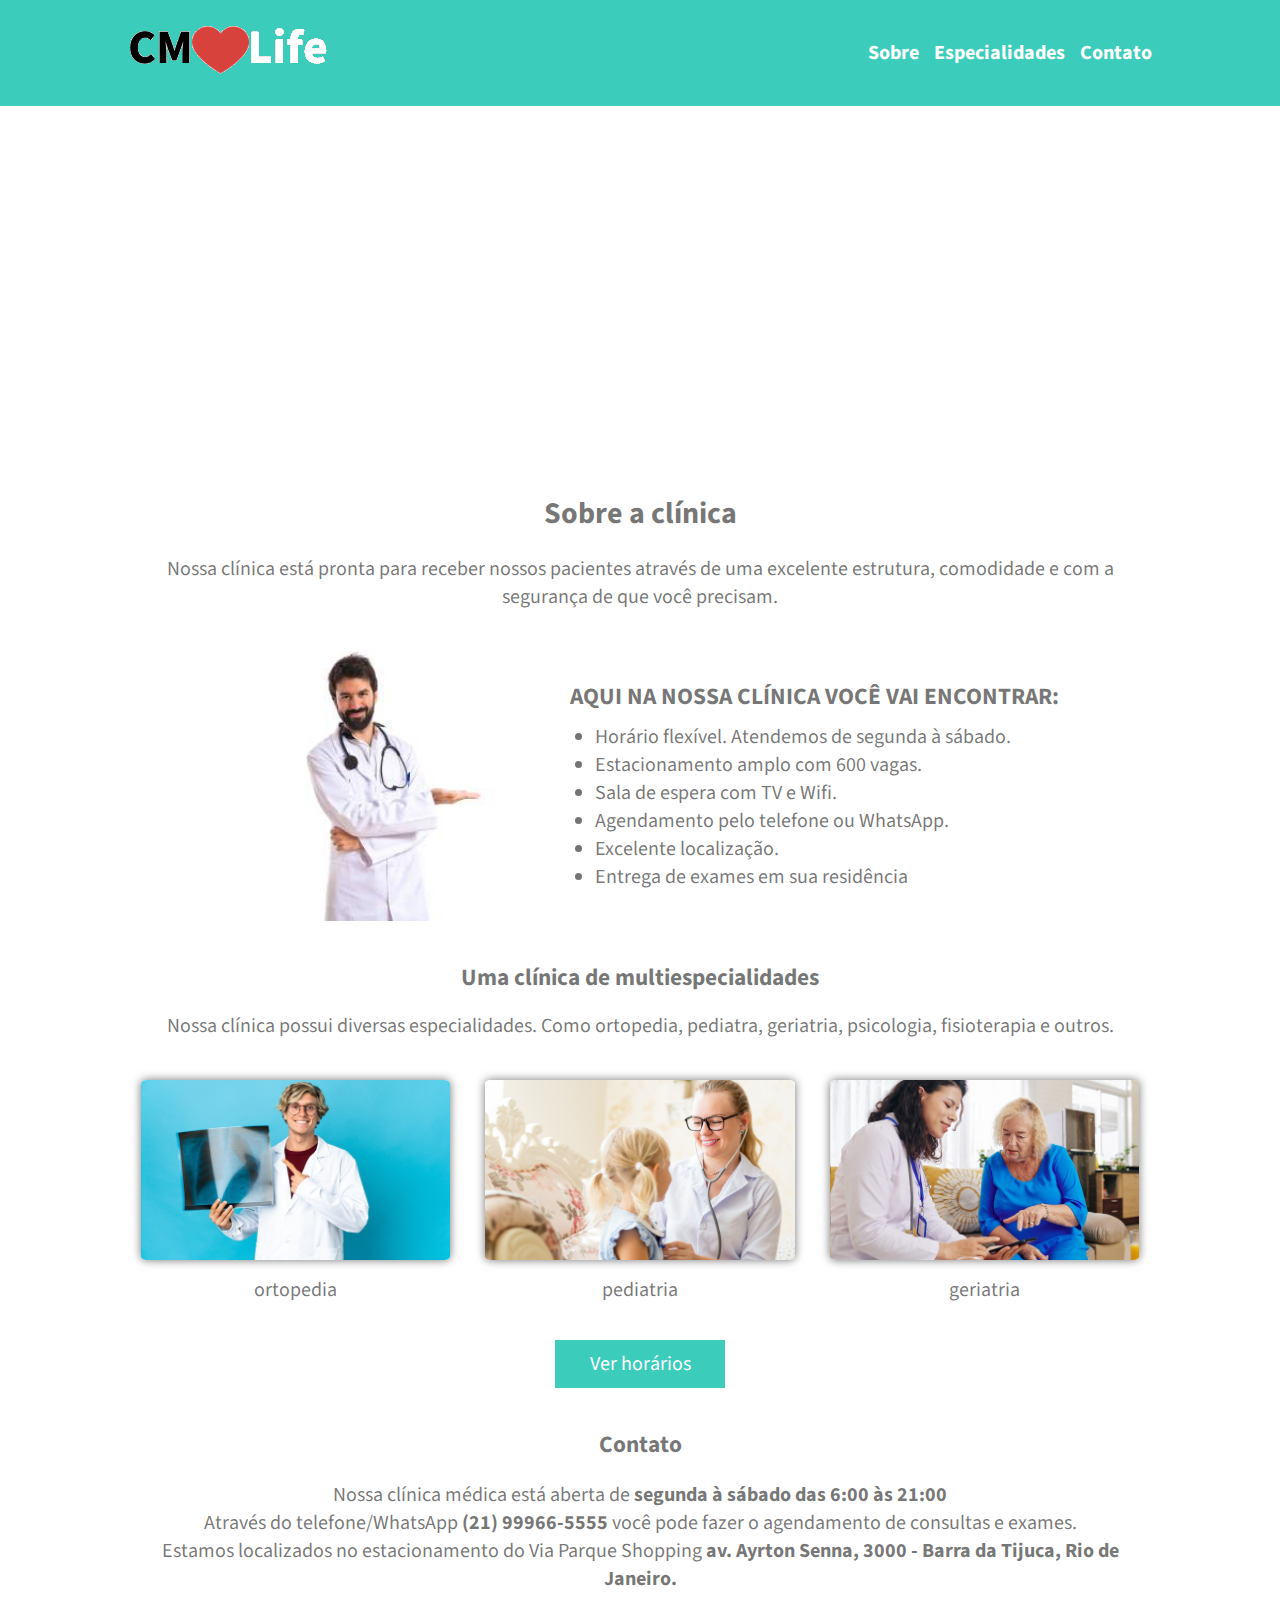
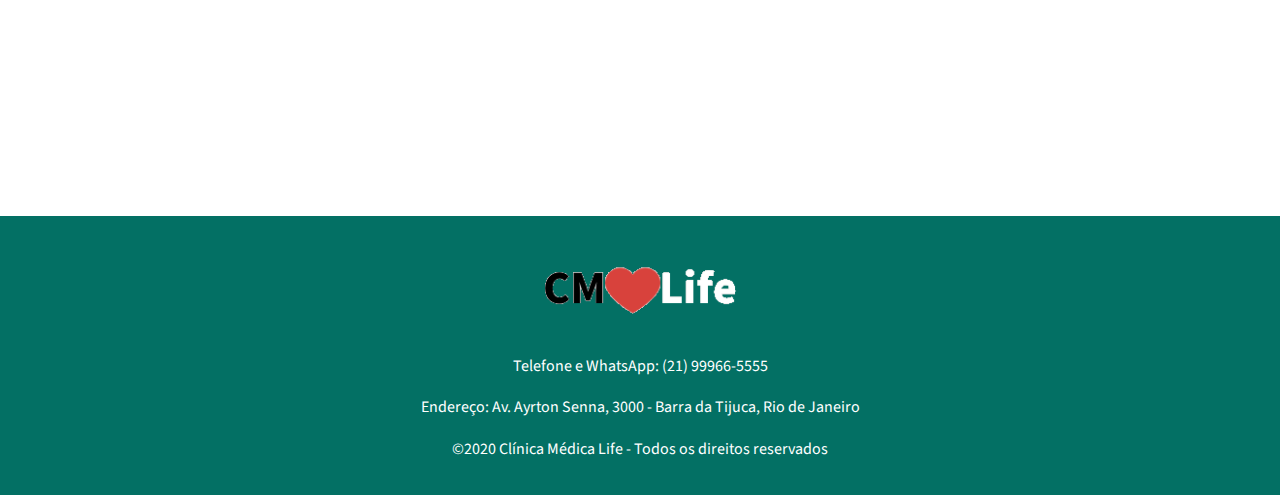
==== index.html @ be9205da "conteudo site clinica home" ====
<!DOCTYPE html>
<html lang="pt-br">

<head>
    <meta charset="UTF-8">
    <meta name="viewport" content="width=device-width, initial-scale=1.0">
    <link rel="stylesheet" href="css/estilos-home.css">
    <link rel="stylesheet" href="https://fonts.googleapis.com/css2?family=Source+Sans+Pro:ital,wght@0,200;0,300;0,400;0,600;0,700;0,900;1,200;1,300;1,400;1,600;1,700;1,900&display=swap
    ">
    <title>CMLife - Home</title>
</head>

<body>
    <header>
        <div class="topo secoes">
            <div class="logo-topo">
                <a href="index.html"><img src="assets/logo.png" alt="Logo CMLife" title="Clíniva Médica Life"></a>
            </div>
            <div>
                <nav class="links-nav">
                    <a href="#sobre">Sobre</a>
                    <a href="#">Especialidades</a>
                    <a href="#contato">Contato</a>
                </nav>
            </div>
        </div>
    </header>
    <section class="conteudo-home">
        <div class="banner">
            <div class="img-banner"></div>
            <div class="h1-banner">
                <h1>
                    Clínica Médica Life
                </h1>
                <h1>
                    Aqui a gente cuida de você
                </h1>
            </div>
        </div>
        <div id="sobre" class="sobre secoes">
            <div>
                <h2>Sobre a clínica</h2>
                <p>Nossa clínica está pronta para receber nossos pacientes através de uma excelente estrutura,
                    comodidade e
                    com a segurança de que você precisam.</p>
            </div>
            <div class="sobre-img-e-lista">
                <div class="sobre-medico"></div>
                <div>
                    <h3>Aqui na nossa clínica você vai encontrar:</h3>
                    <div class="lista">
                        <ul>
                            <li>Horário flexível. Atendemos de segunda à sábado.</li>
                            <li>Estacionamento amplo com 600 vagas.</li>
                            <li>Sala de espera com TV e Wifi.</li>
                            <li>Agendamento pelo telefone ou WhatsApp.</li>
                            <li>Excelente localização.</li>
                            <li>Entrega de exames em sua residência</li>
                        </ul>
                    </div>
                </div>
            </div>
            <div class="sobre-multiespecialidades secoes">
                <div>
                    <h3>Uma clínica de multiespecialidades</h3>
                    <p>Nossa clínica possui diversas especialidades. Como ortopedia, pediatra, geriatria, psicologia,
                        fisioterapia e outros.</p>
                </div>
                <div class="sobre-multiespecialidades">
                    <div class="multiespecialidades-img">
                        <figure class="ortopedia"></figure>
                        <figcaption>ortopedia</figcaption>
                    </div>
                    <div class="multiespecialidades-img">
                        <figure class="pediatria"> </figure>
                        <figcaption>pediatria</figcaption>
                    </div>
                    <div class="multiespecialidades-img">
                        <figure class="geriatria"> </figure>
                        <figcaption>geriatria</figcaption>
                    </div>
                </div>
                <div class="buton">
                    <a href="">Ver horários</a>
                </div>
            </div>
            <div class="secoes contato">
                <div id="contato">
                    <h3>Contato</h3>
                    <p>Nossa clínica médica está aberta de <strong>segunda à sábado das 6:00 às 21:00</strong></p>
                    <p>Através do telefone/WhatsApp <strong>(21) 99966-5555 </strong> você pode fazer o agendamento de consultas e exames.
                    </p>
                    <p>Estamos localizados no estacionamento do Via Parque Shopping <strong>av. Ayrton Senna, 3000 - Barra da
                        Tijuca, Rio de Janeiro.</strong></p>
                </div>
                <div>
                    <iframe src="" frameborder="0"></iframe>
                </div>
            </div>
    </section>
    <footer>
        <div id="rodape" class="rodape secoes">
            <img src="assets/logo.png" alt="Logo CMLife">
            <p>Telefone e WhatsApp: (21) 99966-5555</p>
            <p>Endereço: Av. Ayrton Senna, 3000 - Barra da Tijuca, Rio de Janeiro</p>
            <p>©2020 Clínica Médica Life - Todos os direitos reservados</p>
        </div>
    </footer>
</body>

</html>
---- css/estilos-home.css ----
* {

        padding: 0;
        margin: 0;
        font-family: 'Source Sans Pro', sans-serif;
        color: #0000008c;

    }

    .secoes {
        max-width: 1024px;
        width: 100%;
        margin: auto;
        display: flex;
        flex-direction: column;
        box-sizing: border-box;
        gap: 40px
    }

    h1,
    h2,
    h3 {
        padding-bottom: 2%;
    }

    header {
        background-color: #3bccbb;

    }

    .topo {
        display: flex;
        margin: auto;
        flex-flow: row wrap;
        align-items: center;
        justify-content: space-between;
        text-align: center;
        background-color: #3bccbb;
        height: 15%;
    }

    .links-nav {
        display: flex;
        flex-flow: row wrap;
        justify-content: space-between;
    }

    .links-nav a {
        padding-left: 15px;
        color: #ffffff;
        font-weight: bold;
        text-decoration: none;
        font-size: 20px;
    }

    .links-nav a:hover {
        color: #0000008c;
    }

    .banner {
        display: flex;
        flex-flow: column wrap;
        height: 40vh;
        background-image: url('/assets/recepcao.png');
        background-size: cover;
        background-repeat: no-repeat;
        background-position-y: -320px;
        justify-content: center;
        align-items: center;

    }

    .h1-banner {

        display: flex;
        flex-flow: column wrap;
        justify-content: center;
        width: 100%;
        padding: 5%;
    }

    .h1-banner h1 {
        color: #ffffff;
        text-transform: uppercase;
        font-size: 32px;
        font-weight: 600;

    }
   

    .sobre {
        margin: auto;
        justify-content: center;
        align-items: center;
        text-align: center;
        padding: 2% 1%;
        font-size: 20px;

    }

    /* ****TELAS A PARTIR DE 769PX**** */

    @media (min-width: 769px) {
    .sobre-img-e-lista {
        display: flex;
        width: 100%;
        align-items: center;
        padding: 0 35%;
        justify-content: center;
    }

    .sobre-medico{
        background-image: url('/assets/medico.jpg');
        background-repeat: no-repeat;
        background-position: center;
        height: 30vh;
        background-size: contain;
        width: 35%;
    }

    .sobre-img-e-lista img {
        width: 40%;
    }

    .sobre-img-e-lista h3 {
        text-transform: uppercase;
    }

    .lista {
        text-align: left;
        padding-left: 5%;
    }

    .sobre-multiespecialidades {
        display: flex;
        align-items: center;
        justify-content: space-between;
        margin: auto;
        width: 100%;



    }

    .multiespecialidades-img {
        width: 31%;
        height: 20vh;
        border-radius: 2%;
        box-shadow: 0 0 10px #0000008c;
    }

    .multiespecialidades-img figure {
        width: 100%;
        height: 100%;
        background-position: center;
        background-size: cover;
        border-radius: 2%;

    }

    .ortopedia {
        background-image: url(/assets/ortopedia1.png);

    }

    .pediatria {
        background-image: url(/assets/pediatra.png);
    }

    .geriatria {
        background-image: url(/assets/geriatra.png);
    }

    .multiespecialidades-img figcaption {
        padding: 5%;
    }

}

/* ****TELAS A PARTIR DE 426PX ATÉ 768PX**** */

@media (min-width: 426px) and (max-width: 768px) {
    .sobre-img-e-lista {
        display: flex;
        width: 100%;
        align-items: center;
        padding: 0 35%;
        justify-content: center;

    }

    .sobre-img-e-lista img {
        width: 40%;
    }

    .sobre-img-e-lista h3 {
        text-transform: uppercase;
    }

    .lista {
        text-align: left;
        padding-left: 5%;
    }

    .sobre-multiespecialidades {
        display: flex;
        align-items: center;
        justify-content: space-between;
        margin: auto;
        width: 100%;

    }

    .multiespecialidades-img {
        width: 31%;
        height: 20vh;
        border-radius: 2%;
        box-shadow: 0 0 10px #0000008c;
    }

    .multiespecialidades-img figure {
        width: 100%;
        height: 100%;
        background-position: center;
        background-size: cover;
        border-radius: 2%;

    }

    .ortopedia {
        background-image: url(/assets/ortopedia1.png);

    }

    .pediatria {
        background-image: url(/assets/pediatra.png);
    }

    .geriatria {
        background-image: url(/assets/geriatra.png);
    }

    .multiespecialidades-img figcaption {
        padding: 5%;
    }

}

    .buton {
        background-color: #3bccbb;
        padding: 1%;
        margin-top: 40px;
        color: #ffffff;
        width: 15%;


    }

    .buton a {
        color: #ffffff;
        text-decoration: none;
    }

    .contato {
        padding: 0 2%;
    }

    footer {
        background-color: #037064;
    }

    .rodape {
        background-color: #037064;
        text-align: center;
        display: block;
        padding: 2%;
    }

    .rodape img {
        max-width: 20%;
    }

    .rodape p {
        color: #ffffff;
        justify-content: center;
        padding: 1%;

    }
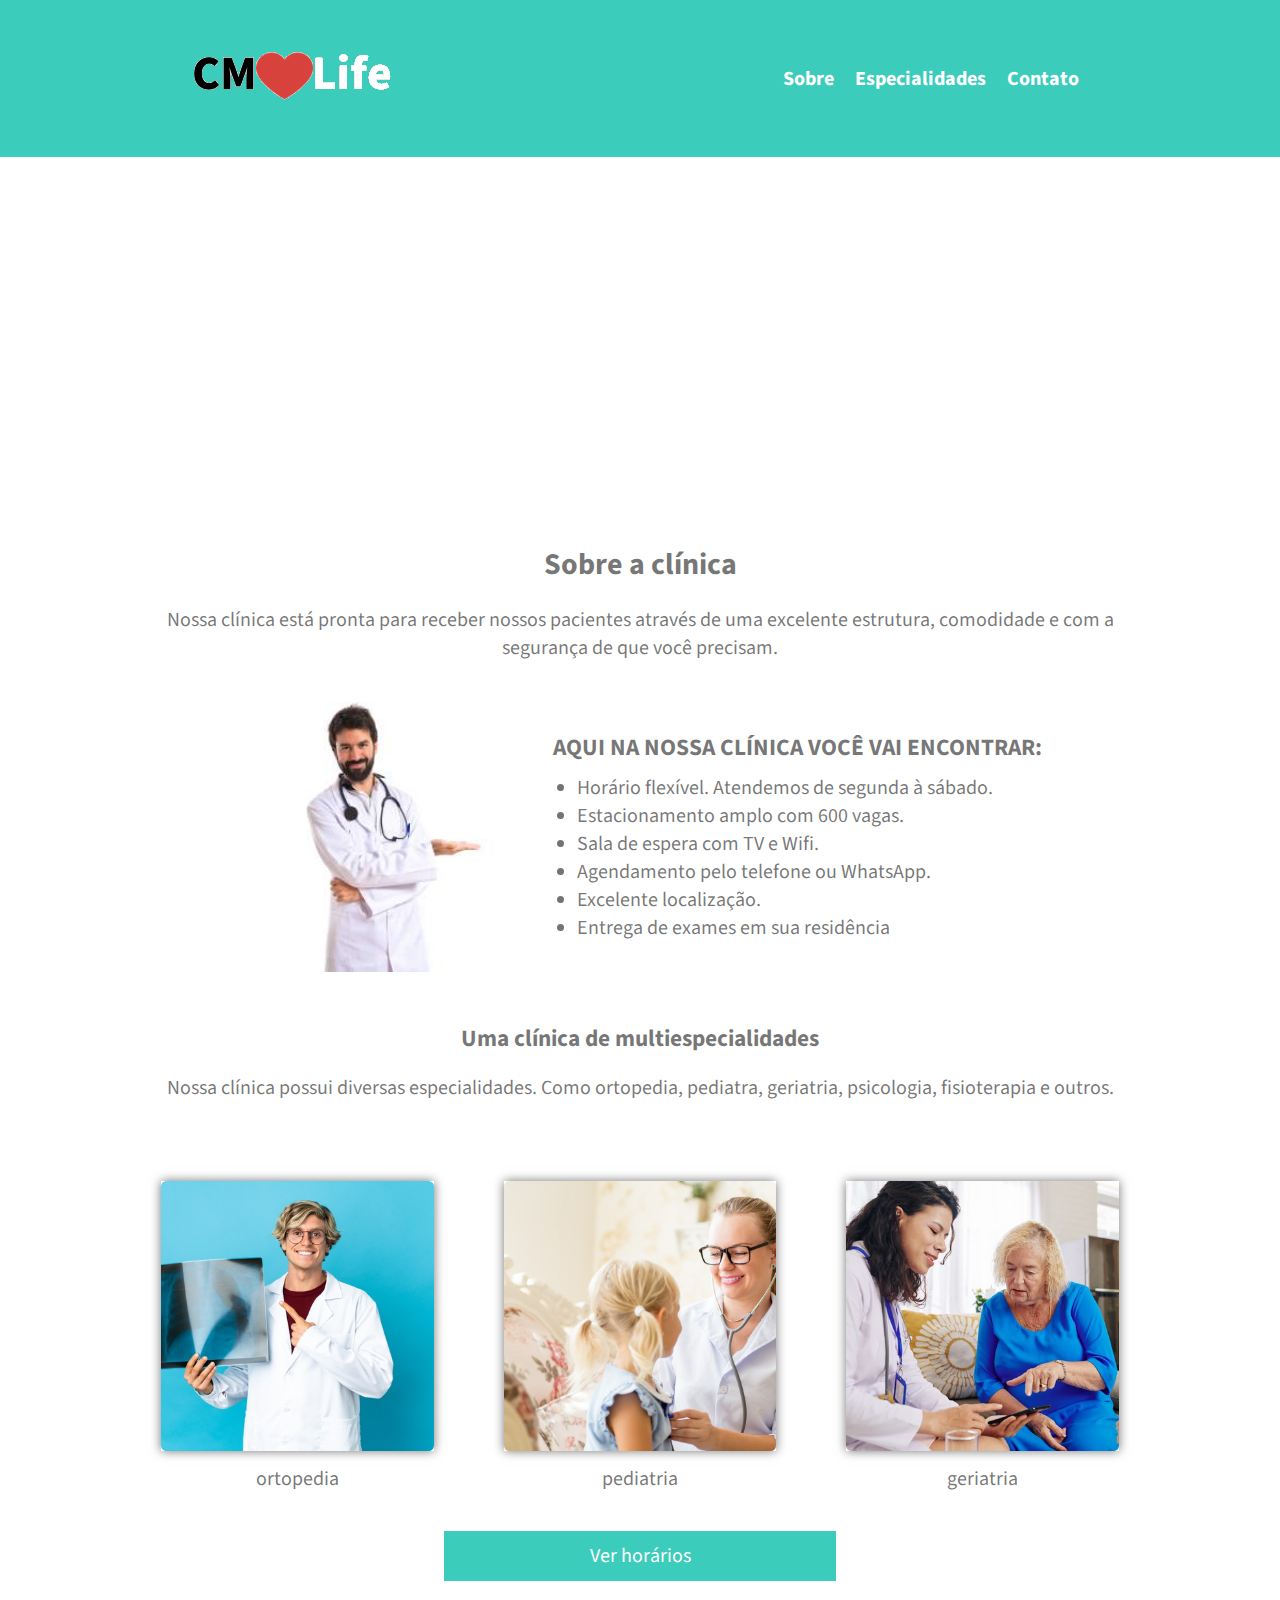
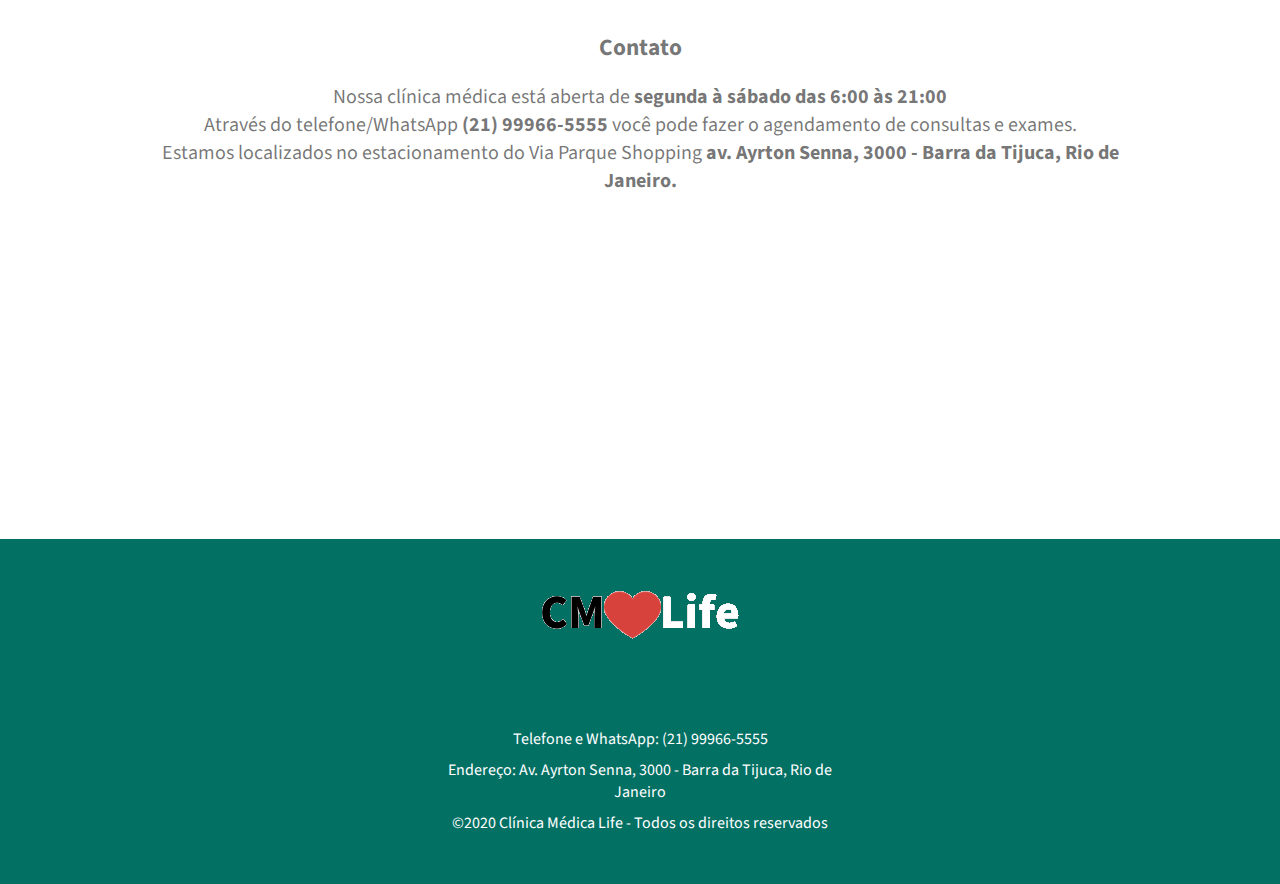
==== commit e86f507b: "Responsividade ajustes em todos os tamnahos de telas" ====
--- a/index.html
+++ b/index.html
@@ -16,8 +16,8 @@
             <div class="logo-topo">
                 <a href="index.html"><img src="assets/logo.png" alt="Logo CMLife" title="Clíniva Médica Life"></a>
             </div>
-            <div>
-                <nav class="links-nav">
+            <div class="links-nav">
+                <nav>
                     <a href="#sobre">Sobre</a>
                     <a href="#">Especialidades</a>
                     <a href="#contato">Contato</a>
@@ -88,22 +88,30 @@
                 <div id="contato">
                     <h3>Contato</h3>
                     <p>Nossa clínica médica está aberta de <strong>segunda à sábado das 6:00 às 21:00</strong></p>
-                    <p>Através do telefone/WhatsApp <strong>(21) 99966-5555 </strong> você pode fazer o agendamento de consultas e exames.
+                    <p>Através do telefone/WhatsApp <strong>(21) 99966-5555 </strong> você pode fazer o agendamento de
+                        consultas e exames.
                     </p>
-                    <p>Estamos localizados no estacionamento do Via Parque Shopping <strong>av. Ayrton Senna, 3000 - Barra da
-                        Tijuca, Rio de Janeiro.</strong></p>
+                    <p>Estamos localizados no estacionamento do Via Parque Shopping <strong>av. Ayrton Senna, 3000 -
+                            Barra da
+                            Tijuca, Rio de Janeiro.</strong></p>
                 </div>
                 <div>
-                    <iframe src="" frameborder="0"></iframe>
+                    <iframe
+                        src="https://www.google.com/maps/embed?pb=!1m18!1m12!1m3!1d3673.1166797096143!2d-43.360893!3d-22.982736499999998!2m3!1f0!2f0!3f0!3m2!1i1024!2i768!4f13.1!3m3!1m2!1s0x9bda2ed54ec2e1%3A0x4431d262cad1d163!2sAv.%20Ayrton%20Senna%2C%203000%20-%20Barra%20da%20Tijuca%2C%20Rio%20de%20Janeiro%20-%20RJ%2C%2022775-003!5e0!3m2!1spt-BR!2sbr!4v1711302679148!5m2!1spt-BR!2sbr"
+                        width="600" height="450" style="border:0;" allowfullscreen="" loading="lazy"
+                        referrerpolicy="no-referrer-when-downgrade" frameborder="0"></iframe>
                 </div>
             </div>
     </section>
     <footer>
         <div id="rodape" class="rodape secoes">
             <img src="assets/logo.png" alt="Logo CMLife">
-            <p>Telefone e WhatsApp: (21) 99966-5555</p>
-            <p>Endereço: Av. Ayrton Senna, 3000 - Barra da Tijuca, Rio de Janeiro</p>
-            <p>©2020 Clínica Médica Life - Todos os direitos reservados</p>
+            <div class="rodape">
+                <p>Telefone e WhatsApp: (21) 99966-5555</p>
+                <p>Endereço: Av. Ayrton Senna, 3000 - Barra da Tijuca, Rio de Janeiro</p>
+                <p>©2020 Clínica Médica Life - Todos os direitos reservados</p>
+            </div>
+
         </div>
     </footer>
 </body>
--- a/css/estilos-home.css
+++ b/css/estilos-home.css
@@ -1,21 +1,97 @@
-
-
-     * {
-
-        padding: 0;
-        margin: 0;
-        font-family: 'Source Sans Pro', sans-serif;
-        color: #0000008c;
-
-    }
+/* ****PARA TODAS AS TELAS**** */
+* {
+
+    padding: 0;
+    margin: 0;
+    font-family: 'Source Sans Pro', sans-serif;
+    color: #0000008c;
+    box-sizing: border-box;
+
+}
+
+h1,
+h2,
+h3 {
+    padding-bottom: 2%;
+}
+
+header {
+    display: flex;
+    background-color: #3bccbb;
+    margin: 0 auto;
+    width: 100%;
+    justify-content: center;
+
+
+}
+
+.contato {
+    padding: 0 2%;
+}
+
+footer {
+    background-color: #037064;
+}
+
+.rodape {
+    background-color: #037064;
+    justify-content: center;
+    align-items: center;
+    text-align: center;
+    display: block;
+    padding: 2%;
+    max-height: 15%;
+    margin: auto;
+}
+
+.rodape div {
+    max-height: 50%;
+    min-width: 50%;
+}
+
+.rodape img {
+    max-width: 40%;
+}
+
+.rodape p {
+    color: #ffffff;
+    justify-content: center;
+    padding: 1%;
+
+}
+
+.buton {
+    display: flex;
+    background-color: #3bccbb;
+    padding: 1%;
+    color: #ffffff;
+    width: 40%;
+    min-height: 50px;
+    align-items: center;
+
+}
+
+.buton a {
+    color: #ffffff;
+    text-decoration: none;
+    width: 100%;
+}
+
+iframe {
+    width: 100%;
+    height: 30vh;
+}
+
+
+/* ****TELAS A PARTIR DE 320PX ATÉ 425PX**** */
+@media (min-width: 320px) and (max-width: 425px) {
 
     .secoes {
-        max-width: 1024px;
-        width: 100%;
-        margin: auto;
+        max-width: 425px;
+        width: 100%;
+        margin: 0 auto;
         display: flex;
         flex-direction: column;
-        box-sizing: border-box;
         gap: 40px
     }
 
@@ -25,71 +101,288 @@
         padding-bottom: 2%;
     }
 
-    header {
-        background-color: #3bccbb;
-
-    }
-
     .topo {
         display: flex;
-        margin: auto;
-        flex-flow: row wrap;
-        align-items: center;
-        justify-content: space-between;
+        align-items: center;
         text-align: center;
         background-color: #3bccbb;
-        height: 15%;
-    }
+        min-height: 20vh;
+        padding: 2%;
+        gap: 0;
+    }
+
+
 
     .links-nav {
         display: flex;
         flex-flow: row wrap;
+        justify-content: center;
+        align-items: center;
+    }
+
+    .logo-topo {
+        display: flex;
+        align-items: center;
+        justify-content: center;
+    }
+
+    .links-nav a {
+        color: #ffffff;
+        font-weight: bold;
+        text-decoration: none;
+        font-size: 18px;
+        padding: 10px;
+    }
+
+    .links-nav a:hover {
+        color: #0000008c;
+    }
+
+    .banner {
+        display: flex;
+        flex-flow: column wrap;
+        height: 40vh;
+        background-image: url("../assets/recepcao.png");
+        background-size: cover;
+        background-repeat: no-repeat;
+        background-position-y: 50%;
+        justify-content: center;
+        align-items: center;
+
+    }
+
+    .h1-banner {
+
+        display: flex;
+        flex-flow: column wrap;
+        justify-content: center;
+        width: 100%;
+        padding: 5%;
+    }
+
+    .h1-banner h1 {
+        color: #ffffff;
+        text-transform: uppercase;
+        font-size: 25px;
+        font-weight: 600;
+
+    }
+
+
+    .sobre {
+        margin: auto;
+        justify-content: center;
+        align-items: center;
+        text-align: center;
+        padding: 2% 1%;
+        font-size: 20px;
+
+    }
+
+    .sobre-multiespecialidades {
+        display: flex;
+        align-items: center;
         justify-content: space-between;
-    }
-
+        margin: auto;
+        width: 100%;
+        flex-flow: column wrap;
+        padding: 0 2%;
+
+    }
+
+    .multiespecialidades-img {
+        width: 80%;
+        height: 30vh;
+        margin-bottom: 20%;
+        border-radius: 2%;
+        box-shadow: 0 0 10px #0000008c;
+    }
+
+    .multiespecialidades-img figure {
+        width: 100%;
+        height: 100%;
+        background-size: cover;
+        border-radius: 2%;
+        background-repeat: no-repeat;
+    }
+
+    .ortopedia {
+        background-image: url("../assets/ortopedia1.png");
+        background-position: center;
+    }
+
+    .pediatria {
+        background-image: url("../assets/pediatra.png");
+        background-position-x: -50px;
+    }
+
+    .geriatria {
+        background-image: url("../assets/geriatra.png");
+        background-position: center;
+    }
+
+    .multiespecialidades-img figcaption {
+        padding: 5%;
+    }
+
+    .buton {
+        background-color: #3bccbb;
+        padding: 1%;
+        color: #ffffff;
+        width: 50%;
+
+    }
+
+    .buton a {
+        color: #ffffff;
+        text-decoration: none;
+        width: 100%;
+    }
+
+    iframe {
+        width: 100%;
+        height: 30vh;
+    }
+
+}
+
+/* ******************************************* */
+/* ****TELAS A PARTIR DE 426PX**** */
+
+@media (min-width: 426px){
+
+    .secoes {
+        max-width: 1024px;
+        min-width: 769px;
+        width: 100%;
+        display: flex;
+        flex-direction: column;
+        gap: 40px
+    }
+    
+    .topo {
+        flex-flow: row wrap;
+        align-items: center;
+        justify-content: space-between;
+        background-color: #3bccbb;
+        min-height: 10vh;
+        padding: 2% 5%;
+    }
+    
+    .logo-topo {
+        display: flex;
+        align-items: center;
+        justify-content: center;
+    }
+    
+    .links-nav {
+        width: 50%;
+        text-align: right;
+    }
+    
     .links-nav a {
         padding-left: 15px;
         color: #ffffff;
         font-weight: bold;
         text-decoration: none;
         font-size: 20px;
-    }
-
+        padding: 2%;
+        text-align: center;
+    
+    
+    }
+    
     .links-nav a:hover {
         color: #0000008c;
     }
-
+    
     .banner {
         display: flex;
         flex-flow: column wrap;
         height: 40vh;
-        background-image: url('/assets/recepcao.png');
+        background-image: url("../assets/recepcao.png");
         background-size: cover;
         background-repeat: no-repeat;
-        background-position-y: -320px;
-        justify-content: center;
-        align-items: center;
-
-    }
-
+        background-position-y: 50%;
+        justify-content: center;
+        align-items: center;
+    
+    }
+    
     .h1-banner {
-
+    
         display: flex;
         flex-flow: column wrap;
         justify-content: center;
         width: 100%;
         padding: 5%;
     }
-
+    
     .h1-banner h1 {
         color: #ffffff;
         text-transform: uppercase;
         font-size: 32px;
         font-weight: 600;
-
-    }
+    
+    }
+}
+
+/* ****TELAS A PARTIR DE 426PX ATÉ 768PX**** */
+
+@media (min-width: 426px) and (max-width: 768px) {
    
-
+    .sobre-multiespecialidades {
+       display: flex;
+       align-items: center;
+       justify-content: space-between;
+       margin: auto;
+       width: 100%;
+       flex-flow: column wrap;
+       padding: 0 2%;
+
+   }
+
+   .multiespecialidades-img {
+       width: 80%;
+       height: 30vh;
+       margin-bottom: 10%;
+       border-radius: 2%;
+       box-shadow: 0 0 10px #0000008c;
+   }
+
+   .multiespecialidades-img figure {
+       width: 100%;
+       height: 100%;
+       background-size: cover;
+       border-radius: 2%;
+       background-repeat: no-repeat;
+   }
+
+   .ortopedia {
+       background-image: url("../assets/ortopedia1.png");
+       background-position: center;
+   }
+
+   .pediatria {
+       background-image: url("../assets/pediatra.png");
+       background-position-x: -50px;
+   }
+
+   .geriatria {
+       background-image: url("../assets/geriatra.png");
+       background-position: center;
+   }
+
+   .multiespecialidades-img figcaption {
+       padding: 5%;
+   }
+
+  }
+
+/* ****TODAS AS TELAS DE ATÉ 768PX**** */
+
+@media (max-width: 768px) {
+   
     .sobre {
         margin: auto;
         justify-content: center;
@@ -100,19 +393,52 @@
 
     }
 
-    /* ****TELAS A PARTIR DE 769PX**** */
-
-    @media (min-width: 769px) {
     .sobre-img-e-lista {
         display: flex;
         width: 100%;
         align-items: center;
-        padding: 0 35%;
-        justify-content: center;
-    }
-
-    .sobre-medico{
-        background-image: url('/assets/medico.jpg');
+        padding: 0 5%;
+        justify-content: center;
+    }
+
+    .sobre-img-e-lista h3 {
+        text-transform: uppercase;
+    }
+
+    .lista {
+        text-align: left;
+        padding-left: 10%
+    }
+
+
+}
+
+
+/* ****TELAS A PARTIR DE 769PX**** */
+
+@media (min-width: 769px) {
+   
+    .sobre {
+        margin: auto;
+        justify-content: center;
+        align-items: center;
+        text-align: center;
+        padding: 2% 1%;
+        font-size: 20px;
+
+    }
+
+
+    .sobre-img-e-lista {
+        display: flex;
+        width: 100%;
+        align-items: center;
+        padding: 0 5%;
+        justify-content: center;
+    }
+
+    .sobre-medico {
+        background-image: url("../assets/medico.jpg");
         background-repeat: no-repeat;
         background-position: center;
         height: 30vh;
@@ -139,15 +465,14 @@
         justify-content: space-between;
         margin: auto;
         width: 100%;
-
-
+        padding: 1%;
+        gap: 70px;
 
     }
 
     .multiespecialidades-img {
         width: 31%;
-        height: 20vh;
-        border-radius: 2%;
+        height: 30vh;
         box-shadow: 0 0 10px #0000008c;
     }
 
@@ -159,18 +484,17 @@
         border-radius: 2%;
 
     }
-
     .ortopedia {
-        background-image: url(/assets/ortopedia1.png);
+        background-image: url("../assets/ortopedia1.png");
 
     }
 
     .pediatria {
-        background-image: url(/assets/pediatra.png);
+        background-image: url("../assets/pediatra.png");
     }
 
     .geriatria {
-        background-image: url(/assets/geriatra.png);
+        background-image: url("../assets/geriatra.png");
     }
 
     .multiespecialidades-img figcaption {
@@ -179,112 +503,3 @@
 
 }
 
-/* ****TELAS A PARTIR DE 426PX ATÉ 768PX**** */
-
-@media (min-width: 426px) and (max-width: 768px) {
-    .sobre-img-e-lista {
-        display: flex;
-        width: 100%;
-        align-items: center;
-        padding: 0 35%;
-        justify-content: center;
-
-    }
-
-    .sobre-img-e-lista img {
-        width: 40%;
-    }
-
-    .sobre-img-e-lista h3 {
-        text-transform: uppercase;
-    }
-
-    .lista {
-        text-align: left;
-        padding-left: 5%;
-    }
-
-    .sobre-multiespecialidades {
-        display: flex;
-        align-items: center;
-        justify-content: space-between;
-        margin: auto;
-        width: 100%;
-
-    }
-
-    .multiespecialidades-img {
-        width: 31%;
-        height: 20vh;
-        border-radius: 2%;
-        box-shadow: 0 0 10px #0000008c;
-    }
-
-    .multiespecialidades-img figure {
-        width: 100%;
-        height: 100%;
-        background-position: center;
-        background-size: cover;
-        border-radius: 2%;
-
-    }
-
-    .ortopedia {
-        background-image: url(/assets/ortopedia1.png);
-
-    }
-
-    .pediatria {
-        background-image: url(/assets/pediatra.png);
-    }
-
-    .geriatria {
-        background-image: url(/assets/geriatra.png);
-    }
-
-    .multiespecialidades-img figcaption {
-        padding: 5%;
-    }
-
-}
-
-    .buton {
-        background-color: #3bccbb;
-        padding: 1%;
-        margin-top: 40px;
-        color: #ffffff;
-        width: 15%;
-
-
-    }
-
-    .buton a {
-        color: #ffffff;
-        text-decoration: none;
-    }
-
-    .contato {
-        padding: 0 2%;
-    }
-
-    footer {
-        background-color: #037064;
-    }
-
-    .rodape {
-        background-color: #037064;
-        text-align: center;
-        display: block;
-        padding: 2%;
-    }
-
-    .rodape img {
-        max-width: 20%;
-    }
-
-    .rodape p {
-        color: #ffffff;
-        justify-content: center;
-        padding: 1%;
-
-    }
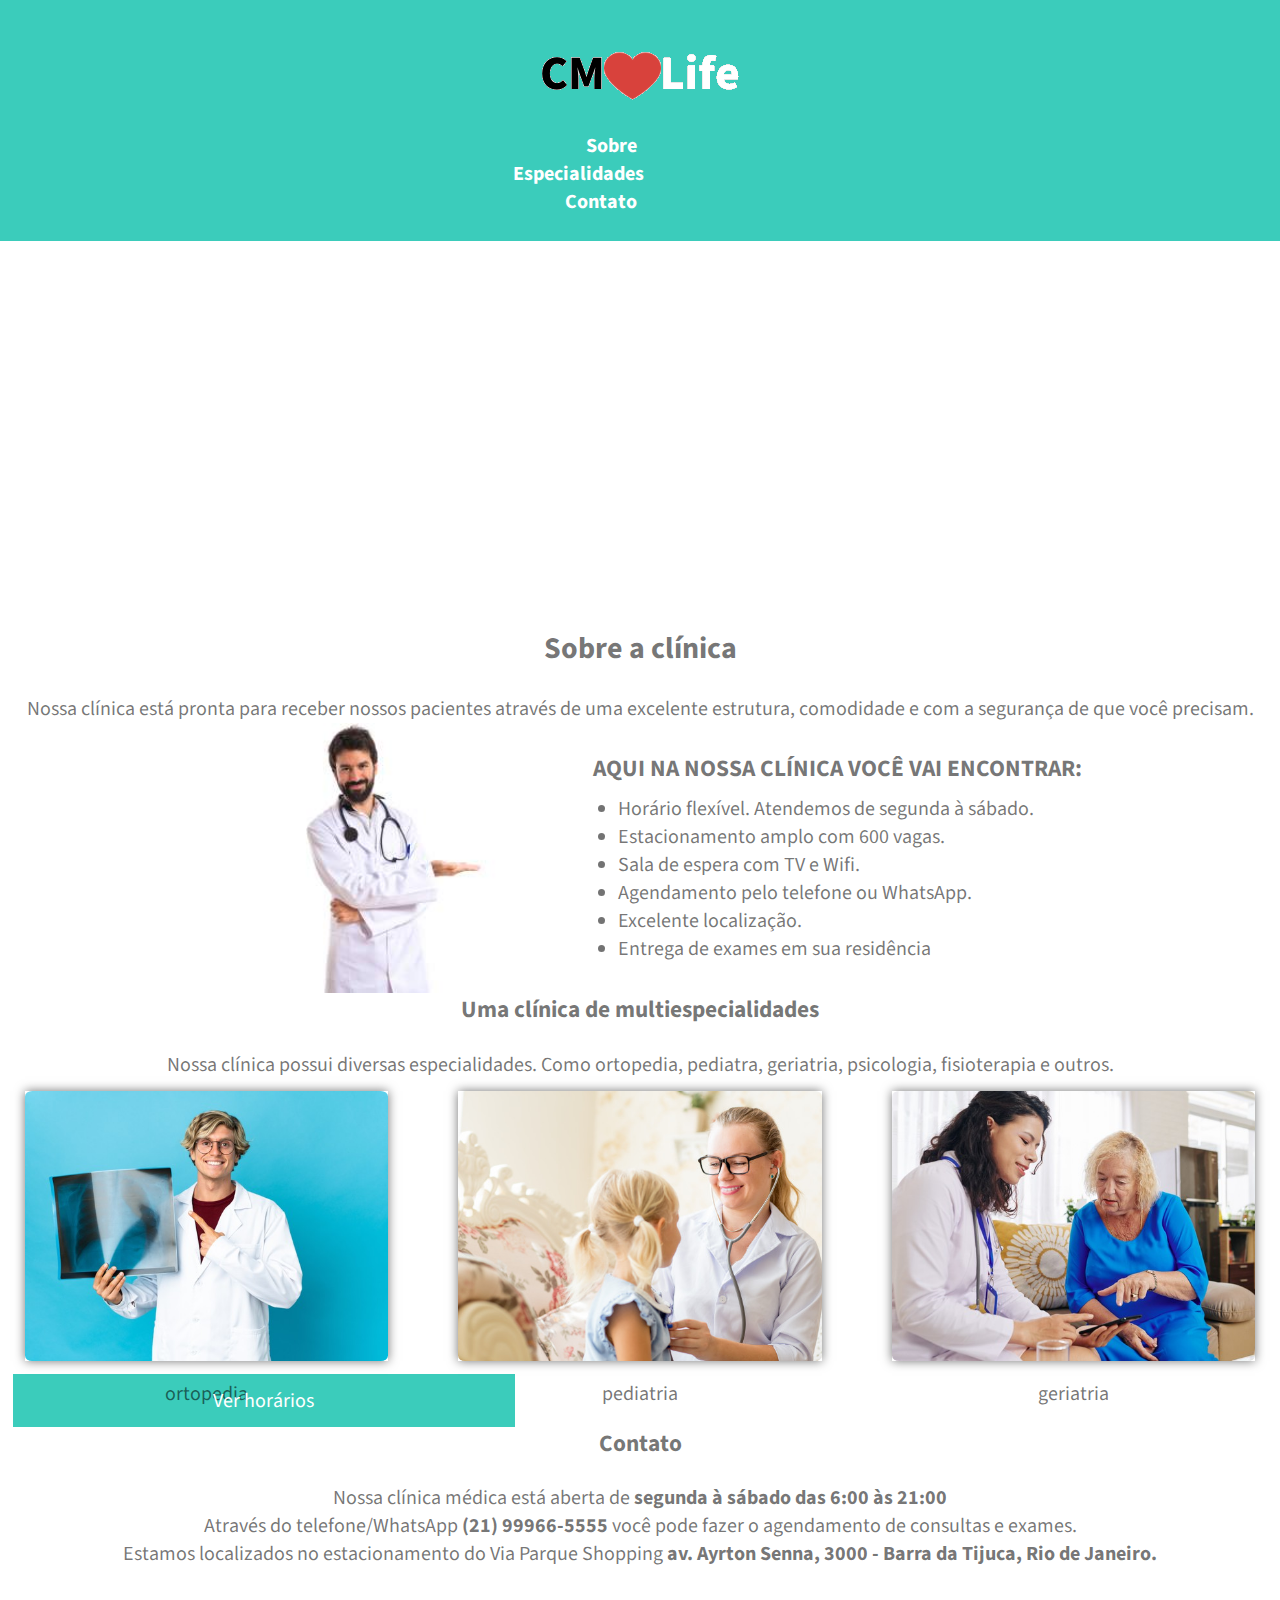
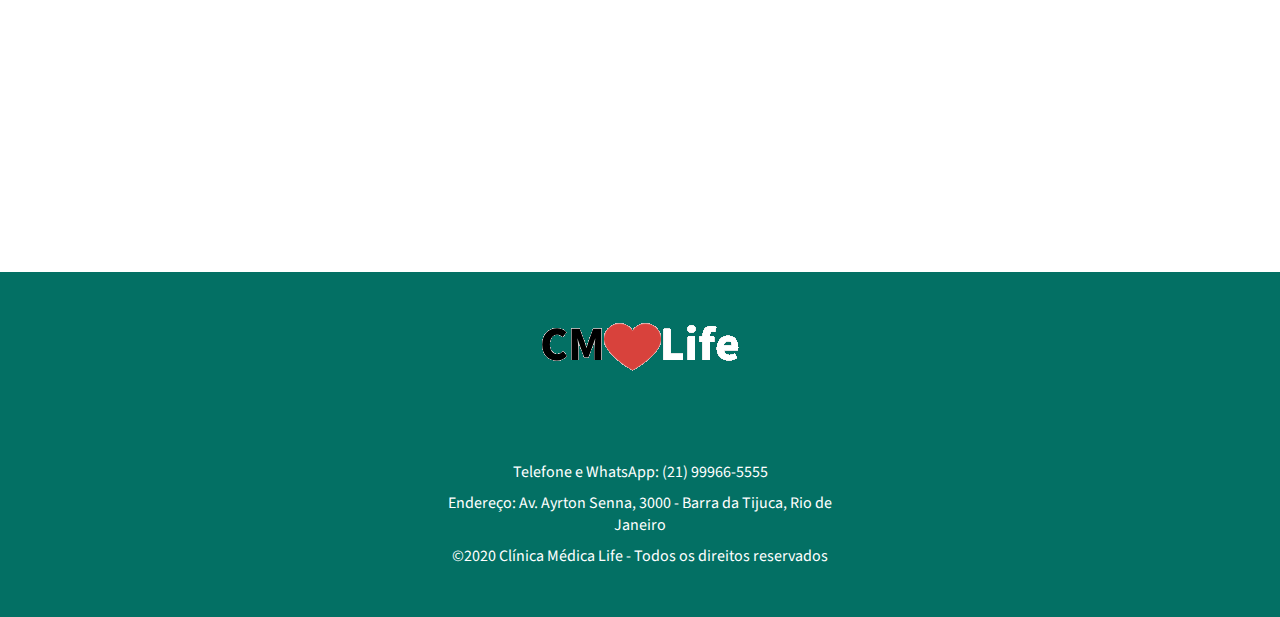
==== commit ffcdfd67: "CSS Especialidades" ====
--- a/index.html
+++ b/index.html
@@ -12,20 +12,18 @@
 
 <body>
     <header>
-        <div class="topo secoes">
+        <div class="topo">
             <div class="logo-topo">
                 <a href="index.html"><img src="assets/logo.png" alt="Logo CMLife" title="Clíniva Médica Life"></a>
             </div>
-            <div class="links-nav">
-                <nav>
+                <nav class="links-nav">
                     <a href="#sobre">Sobre</a>
-                    <a href="#">Especialidades</a>
+                    <a href="especialidades.html">Especialidades</a>
                     <a href="#contato">Contato</a>
                 </nav>
-            </div>
         </div>
     </header>
-    <section class="conteudo-home">
+    <section class="conteudo-principal">
         <div class="banner">
             <div class="img-banner"></div>
             <div class="h1-banner">
@@ -37,16 +35,16 @@
                 </h1>
             </div>
         </div>
-        <div id="sobre" class="sobre secoes">
+        <div id="sobre" class="sobre">
             <div>
                 <h2>Sobre a clínica</h2>
                 <p>Nossa clínica está pronta para receber nossos pacientes através de uma excelente estrutura,
                     comodidade e
                     com a segurança de que você precisam.</p>
             </div>
-            <div class="sobre-img-e-lista">
+            <div class="sobre-img-e-lista espaco-secoes">
                 <div class="sobre-medico"></div>
-                <div>
+                <div class="espaco-secoes">
                     <h3>Aqui na nossa clínica você vai encontrar:</h3>
                     <div class="lista">
                         <ul>
@@ -60,13 +58,13 @@
                     </div>
                 </div>
             </div>
-            <div class="sobre-multiespecialidades secoes">
+            <div id= "multiespecialidades" class="espaco-secoes">
                 <div>
                     <h3>Uma clínica de multiespecialidades</h3>
                     <p>Nossa clínica possui diversas especialidades. Como ortopedia, pediatra, geriatria, psicologia,
                         fisioterapia e outros.</p>
                 </div>
-                <div class="sobre-multiespecialidades">
+                <div class="sobre-multiespecialidades espaco-secoes">
                     <div class="multiespecialidades-img">
                         <figure class="ortopedia"></figure>
                         <figcaption>ortopedia</figcaption>
@@ -84,7 +82,7 @@
                     <a href="">Ver horários</a>
                 </div>
             </div>
-            <div class="secoes contato">
+            <div class="contato espaco-secoes">
                 <div id="contato">
                     <h3>Contato</h3>
                     <p>Nossa clínica médica está aberta de <strong>segunda à sábado das 6:00 às 21:00</strong></p>
--- a/css/estilos-home.css
+++ b/css/estilos-home.css
@@ -344,7 +344,7 @@
 
    .multiespecialidades-img {
        width: 80%;
-       height: 30vh;
+       height: 50vh;
        margin-bottom: 10%;
        border-radius: 2%;
        box-shadow: 0 0 10px #0000008c;
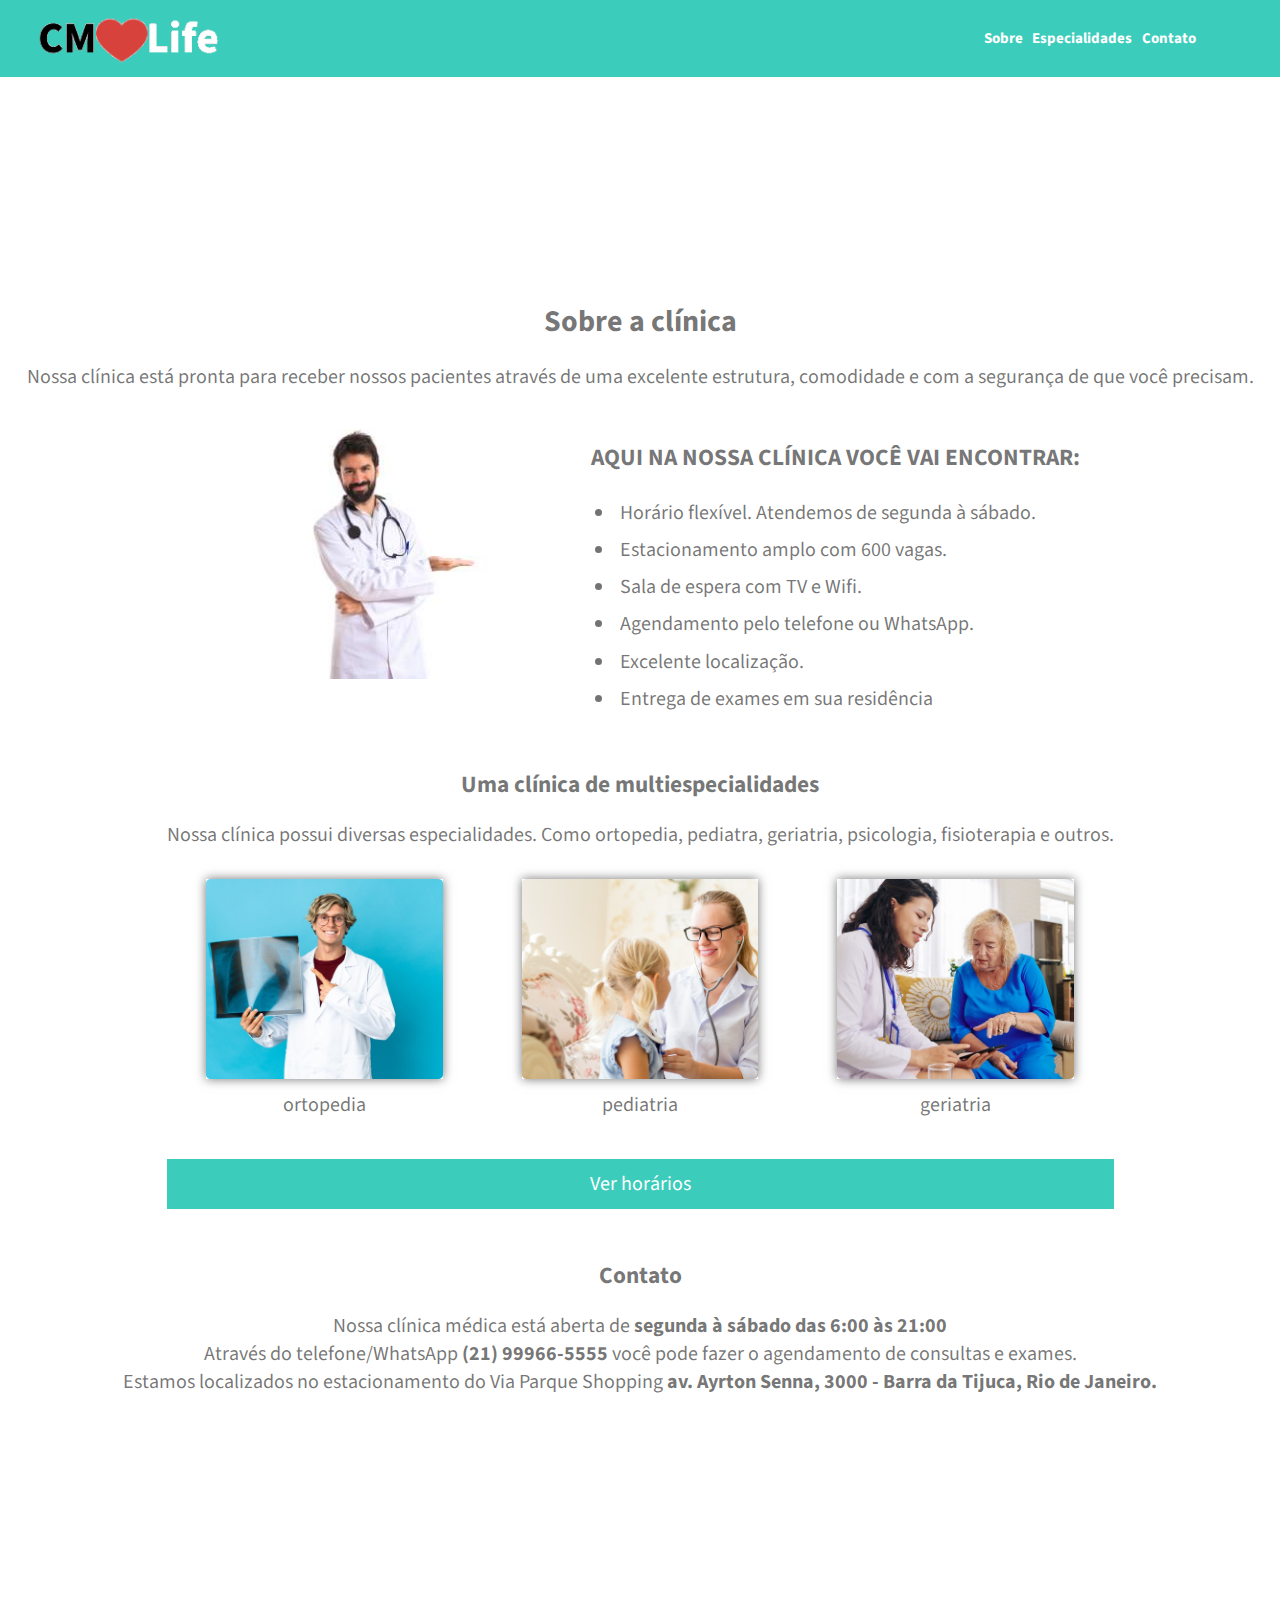
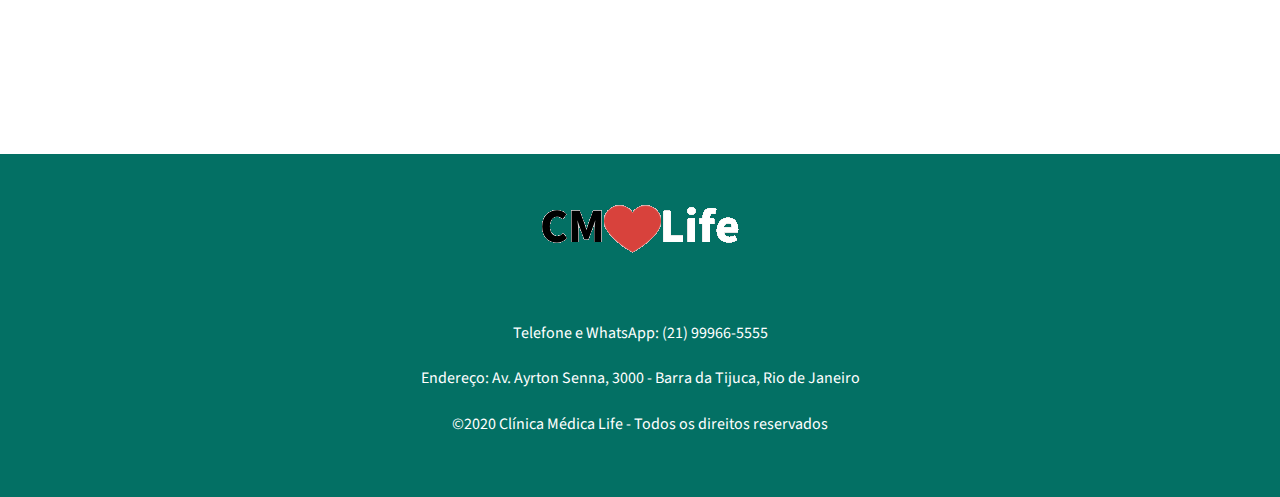
==== commit 5191e272: "correções de espaçamento" ====
--- a/index.html
+++ b/index.html
@@ -23,7 +23,7 @@
                 </nav>
         </div>
     </header>
-    <section class="conteudo-principal">
+    <main class="conteudo-principal">
         <div class="banner">
             <div class="img-banner"></div>
             <div class="h1-banner">
@@ -42,9 +42,9 @@
                     comodidade e
                     com a segurança de que você precisam.</p>
             </div>
-            <div class="sobre-img-e-lista espaco-secoes">
+            <div class="sobre-img-e-lista">
                 <div class="sobre-medico"></div>
-                <div class="espaco-secoes">
+                <div>
                     <h3>Aqui na nossa clínica você vai encontrar:</h3>
                     <div class="lista">
                         <ul>
@@ -58,13 +58,13 @@
                     </div>
                 </div>
             </div>
-            <div id= "multiespecialidades" class="espaco-secoes">
+            <div id= "multiespecialidades" class="div-multiespecialidades">
                 <div>
                     <h3>Uma clínica de multiespecialidades</h3>
                     <p>Nossa clínica possui diversas especialidades. Como ortopedia, pediatra, geriatria, psicologia,
                         fisioterapia e outros.</p>
                 </div>
-                <div class="sobre-multiespecialidades espaco-secoes">
+                <div class="sobre-multiespecialidades">
                     <div class="multiespecialidades-img">
                         <figure class="ortopedia"></figure>
                         <figcaption>ortopedia</figcaption>
@@ -82,7 +82,7 @@
                     <a href="">Ver horários</a>
                 </div>
             </div>
-            <div class="contato espaco-secoes">
+            <div class="contato">
                 <div id="contato">
                     <h3>Contato</h3>
                     <p>Nossa clínica médica está aberta de <strong>segunda à sábado das 6:00 às 21:00</strong></p>
@@ -100,7 +100,7 @@
                         referrerpolicy="no-referrer-when-downgrade" frameborder="0"></iframe>
                 </div>
             </div>
-    </section>
+        </main>
     <footer>
         <div id="rodape" class="rodape secoes">
             <img src="assets/logo.png" alt="Logo CMLife">
--- a/css/estilos-home.css
+++ b/css/estilos-home.css
@@ -1,32 +1,168 @@
 /* ****PARA TODAS AS TELAS**** */
 * {
-
     padding: 0;
     margin: 0;
     font-family: 'Source Sans Pro', sans-serif;
-    color: #0000008c;
     box-sizing: border-box;
-
-}
-
-h1,
+}
+
 h2,
 h3 {
-    padding-bottom: 2%;
-}
+    padding-bottom: 20px;
+}
+
+h3 {
+    padding-top: 50px;
+
+}
+
+body {
+    margin: 0 auto;
+}
+
 
 header {
-    display: flex;
     background-color: #3bccbb;
+    display: flex;
     margin: 0 auto;
-    width: 100%;
-    justify-content: center;
-
-
+    padding: 3%;
+    width: 100%;
+    height: 60px;
+    position: fixed;
+}
+
+main {
+    margin-bottom: 20px;
+    width: 100%;
+    position: relative;
+    z-index: -1;
+}
+
+.topo {
+    display: flex;
+    flex-wrap: wrap;
+    align-items: center;
+    justify-content: space-between;
+    width: 100%;
+    height: 100%;
+    position: relative;
+}
+
+.logo-topo {
+    height: 100%;
+    display: flex;
+    align-items: center;
+    padding-top: 5px;
+}
+
+
+.logo-topo img {
+    width: 100%;
+}
+
+.links-nav {
+    display: flex;
+    align-items: center;
+    justify-content: center;
+    flex-direction: row;
+}
+
+.links-nav a {
+    width: 100%;
+    color: #ffffff;
+    font-weight: bold;
+    text-decoration: none;
+    text-align: center;
+    padding: 2% 0 2% 5%;
+}
+
+.links-nav a:hover {
+    color: #0000008c;
+}
+
+.banner {
+    display: flex;
+    flex-flow: column wrap;
+    height: 200px;
+    background-image: url("../assets/recepcao.png");
+    background-size: cover;
+    background-repeat: no-repeat;
+    background-position-y: 50%;
+    justify-content: center;
+    align-items: center;
+    position: relative;
+    top: 60px;
+    z-index: -1;
+
+}
+
+.h1-banner {
+    justify-content: center;
+    width: 100%;
+    padding-left: 20px;
+}
+
+.h1-banner h1 {
+    color: #ffffff;
+    text-transform: uppercase;
+    font-weight: 600;
+    padding: 0;
+}
+
+.sobre {
+    color: #0000008c;
+    text-align: center;
+    padding: 40px 20px;
+    display: flex;
+    flex-direction: column;
+    justify-content: center;
+    align-items: center;
+    position: relative;
+    top: 60px;
+}
+
+.lista {
+    text-align: left;
+    padding-left: 5%;
+    color: #0000008c;
+}
+
+.lista li {
+    color: #0000008c;
+}
+
+.multiespecialidades {
+    display: flex;
+    flex-direction: column;
+    justify-content: center;
+    align-items: center;
+}
+
+.sobre-multiespecialidades {
+    padding: 30px 0 40px 0;
+}
+
+.multiespecialidades-img figcaption {
+    padding: 5% 0 2% 0;
+}
+
+.buton {
+    display: flex;
+    align-items: center;
+    background-color: #3bccbb;
+    padding: 1%;
+    color: #ffffff;
+    height: 50px;
+}
+
+.buton a {
+    color: #ffffff;
+    text-decoration: none;
+    width: 100%;
 }
 
 .contato {
-    padding: 0 2%;
+    margin-bottom: 50px;
 }
 
 footer {
@@ -53,453 +189,285 @@
     max-width: 40%;
 }
 
-.rodape p {
+.rodape p,
+li {
     color: #ffffff;
     justify-content: center;
     padding: 1%;
 
 }
 
-.buton {
-    display: flex;
-    background-color: #3bccbb;
-    padding: 1%;
-    color: #ffffff;
-    width: 40%;
-    min-height: 50px;
-    align-items: center;
-
-}
-
-.buton a {
-    color: #ffffff;
-    text-decoration: none;
-    width: 100%;
-}
-
 iframe {
     width: 100%;
-    height: 30vh;
+    height: 300px;
+    padding-top: 20px;
 }
 
 
 /* ****TELAS A PARTIR DE 320PX ATÉ 425PX**** */
 @media (min-width: 320px) and (max-width: 425px) {
-
-    .secoes {
+    body {
         max-width: 425px;
-        width: 100%;
-        margin: 0 auto;
-        display: flex;
-        flex-direction: column;
-        gap: 40px
-    }
-
-    h1,
-    h2,
-    h3 {
-        padding-bottom: 2%;
-    }
-
-    .topo {
+    }
+
+    .logo-topo {
+        width: 27%;
+    }
+
+    .links-nav {
+        position: absolute;
+        right: 7%;
+    }
+
+    .links-nav a {
+        font-size: 12px;
+    }
+
+    .h1-banner h1 {
+        font-size: 16px;
+    }
+
+    .sobre {
+        font-size: 20px;
+    }
+
+    .sobre h2 {
+        font-size: 20px;
+    }
+
+    .sobre h3 {
+        font-size: 16px;
+    }
+
+    .sobre p,
+    li {
+        font-size: 16px;
+    }
+
+    .lista ul {
+        padding-left: 30px;
+    }
+
+    .sobre-multiespecialidades {
         display: flex;
         align-items: center;
-        text-align: center;
+        justify-content: space-between;
+        width: 100%;
+        flex-flow: column wrap;
+        padding-bottom: 10px;
+    }
+
+    .multiespecialidades-img {
+        width: 80%;
+        height: 200px;
+        margin-bottom: 20%;
+        border-radius: 2%;
+        box-shadow: 0 0 10px #0000008c;
+    }
+
+    .multiespecialidades-img figure {
+        width: 100%;
+        height: 100%;
+        background-size: cover;
+        border-radius: 2%;
+        background-repeat: no-repeat;
+    }
+
+    .ortopedia {
+        background-image: url("../assets/ortopedia1.png");
+        background-position: center;
+    }
+
+    .pediatria {
+        background-image: url("../assets/pediatra.png");
+        background-position-x: -50px;
+    }
+
+    .geriatria {
+        background-image: url("../assets/geriatra.png");
+        background-position: center;
+    }
+
+    .buton {
         background-color: #3bccbb;
-        min-height: 20vh;
-        padding: 2%;
-        gap: 0;
-    }
-
-
+        color: #ffffff;
+        width: 50%;
+
+    }
+
+    .buton a {
+        color: #ffffff;
+        text-decoration: none;
+        width: 100%;
+    }
+
+}
+
+/* ****TELAS A PARTIR DE 426PX**** */
+
+@media (min-width: 426px) {
 
     .links-nav {
-        display: flex;
-        flex-flow: row wrap;
-        justify-content: center;
-        align-items: center;
+        position: absolute;
+        right: 5%;
+    }
+
+    .links-nav a {
+        font-size: 15px;
+        width: 100%;
+    }
+
+}
+
+/* ****TELAS A PARTIR DE 426PX ATÉ 768PX**** */
+
+@media (min-width: 426px) and (max-width: 768px) {
+
+    body {
+        max-width: 768px;
     }
 
     .logo-topo {
+        width: 20%;
+    }
+
+    .h1-banner h1 {
+        font-size: 20px;
+    }
+
+    .multiespecialidades {
+        width: 90%;
+    }
+
+    .sobre-multiespecialidades {
         display: flex;
         align-items: center;
         justify-content: center;
-    }
-
-    .links-nav a {
-        color: #ffffff;
-        font-weight: bold;
-        text-decoration: none;
-        font-size: 18px;
-        padding: 10px;
-    }
-
-    .links-nav a:hover {
-        color: #0000008c;
-    }
-
-    .banner {
-        display: flex;
-        flex-flow: column wrap;
-        height: 40vh;
-        background-image: url("../assets/recepcao.png");
+        width: 100%;
+        height: 600px;
+        flex-wrap: wrap;
+        gap: 30px;
+    }
+
+
+    .multiespecialidades-img {
+        width: 35%;
+        height: 200px;
+        border-radius: 2%;
+        box-shadow: 0 0 10px #0000008c;
+    }
+
+    .multiespecialidades-img figure {
+        width: 100%;
+        height: 100%;
         background-size: cover;
+        border-radius: 2%;
         background-repeat: no-repeat;
-        background-position-y: 50%;
-        justify-content: center;
-        align-items: center;
-
-    }
-
-    .h1-banner {
-
-        display: flex;
-        flex-flow: column wrap;
-        justify-content: center;
-        width: 100%;
-        padding: 5%;
-    }
-
-    .h1-banner h1 {
-        color: #ffffff;
-        text-transform: uppercase;
-        font-size: 25px;
-        font-weight: 600;
-
-    }
-
+    }
+
+    .ortopedia {
+        background-image: url("../assets/ortopedia1.png");
+        background-position: center;
+    }
+
+    .pediatria {
+        background-image: url("../assets/pediatra.png");
+        background-position-x: -50px;
+    }
+
+    .geriatria {
+        background-image: url("../assets/geriatra.png");
+        background-position: center;
+    }
+
+}
+
+/* ****TELAS A PARTIR DE 769PX**** */
+
+@media (min-width: 769px) {
+
+    body {
+        max-width: 1024;
+    }
+
+    .logo-topo {
+        width: 15%;
+    }
+
+    .links-nav {
+        position: absolute;
+        right: 5%;
+    }
 
     .sobre {
         margin: auto;
         justify-content: center;
         align-items: center;
         text-align: center;
-        padding: 2% 1%;
         font-size: 20px;
-
-    }
+    }
+
+
+    .sobre-img-e-lista {
+        display: flex;
+        width: 100%;
+        align-items: center;
+        padding: 0 5%;
+        justify-content: center;
+    }
+
+    .sobre-medico {
+        background-image: url("../assets/medico.jpg");
+        background-repeat: no-repeat;
+        background-position: center;
+        height: 250px;
+        background-size: contain;
+        width: 35%;
+    }
+
+    .sobre-img-e-lista img {
+        width: 40%;
+    }
+
+    .sobre-img-e-lista h3 {
+        text-transform: uppercase;
+    }
+
 
     .sobre-multiespecialidades {
         display: flex;
         align-items: center;
-        justify-content: space-between;
+        justify-content: space-around;
         margin: auto;
         width: 100%;
-        flex-flow: column wrap;
-        padding: 0 2%;
-
+        margin-bottom: 40px;
     }
 
     .multiespecialidades-img {
-        width: 80%;
-        height: 30vh;
-        margin-bottom: 20%;
-        border-radius: 2%;
+        width: 25%;
+        height: 200px;
         box-shadow: 0 0 10px #0000008c;
     }
 
     .multiespecialidades-img figure {
         width: 100%;
         height: 100%;
+        background-position: center;
         background-size: cover;
         border-radius: 2%;
-        background-repeat: no-repeat;
     }
 
     .ortopedia {
         background-image: url("../assets/ortopedia1.png");
-        background-position: center;
+
     }
 
     .pediatria {
         background-image: url("../assets/pediatra.png");
-        background-position-x: -50px;
     }
 
     .geriatria {
         background-image: url("../assets/geriatra.png");
-        background-position: center;
-    }
-
-    .multiespecialidades-img figcaption {
-        padding: 5%;
-    }
-
-    .buton {
-        background-color: #3bccbb;
-        padding: 1%;
-        color: #ffffff;
-        width: 50%;
-
-    }
-
-    .buton a {
-        color: #ffffff;
-        text-decoration: none;
-        width: 100%;
-    }
-
-    iframe {
-        width: 100%;
-        height: 30vh;
-    }
-
-}
-
-/* ******************************************* */
-/* ****TELAS A PARTIR DE 426PX**** */
-
-@media (min-width: 426px){
-
-    .secoes {
-        max-width: 1024px;
-        min-width: 769px;
-        width: 100%;
-        display: flex;
-        flex-direction: column;
-        gap: 40px
-    }
-    
-    .topo {
-        flex-flow: row wrap;
-        align-items: center;
-        justify-content: space-between;
-        background-color: #3bccbb;
-        min-height: 10vh;
-        padding: 2% 5%;
-    }
-    
-    .logo-topo {
-        display: flex;
-        align-items: center;
-        justify-content: center;
-    }
-    
-    .links-nav {
-        width: 50%;
-        text-align: right;
-    }
-    
-    .links-nav a {
-        padding-left: 15px;
-        color: #ffffff;
-        font-weight: bold;
-        text-decoration: none;
-        font-size: 20px;
-        padding: 2%;
-        text-align: center;
-    
-    
-    }
-    
-    .links-nav a:hover {
-        color: #0000008c;
-    }
-    
-    .banner {
-        display: flex;
-        flex-flow: column wrap;
-        height: 40vh;
-        background-image: url("../assets/recepcao.png");
-        background-size: cover;
-        background-repeat: no-repeat;
-        background-position-y: 50%;
-        justify-content: center;
-        align-items: center;
-    
-    }
-    
-    .h1-banner {
-    
-        display: flex;
-        flex-flow: column wrap;
-        justify-content: center;
-        width: 100%;
-        padding: 5%;
-    }
-    
-    .h1-banner h1 {
-        color: #ffffff;
-        text-transform: uppercase;
-        font-size: 32px;
-        font-weight: 600;
-    
-    }
-}
-
-/* ****TELAS A PARTIR DE 426PX ATÉ 768PX**** */
-
-@media (min-width: 426px) and (max-width: 768px) {
-   
-    .sobre-multiespecialidades {
-       display: flex;
-       align-items: center;
-       justify-content: space-between;
-       margin: auto;
-       width: 100%;
-       flex-flow: column wrap;
-       padding: 0 2%;
-
-   }
-
-   .multiespecialidades-img {
-       width: 80%;
-       height: 50vh;
-       margin-bottom: 10%;
-       border-radius: 2%;
-       box-shadow: 0 0 10px #0000008c;
-   }
-
-   .multiespecialidades-img figure {
-       width: 100%;
-       height: 100%;
-       background-size: cover;
-       border-radius: 2%;
-       background-repeat: no-repeat;
-   }
-
-   .ortopedia {
-       background-image: url("../assets/ortopedia1.png");
-       background-position: center;
-   }
-
-   .pediatria {
-       background-image: url("../assets/pediatra.png");
-       background-position-x: -50px;
-   }
-
-   .geriatria {
-       background-image: url("../assets/geriatra.png");
-       background-position: center;
-   }
-
-   .multiespecialidades-img figcaption {
-       padding: 5%;
-   }
-
-  }
-
-/* ****TODAS AS TELAS DE ATÉ 768PX**** */
-
-@media (max-width: 768px) {
-   
-    .sobre {
-        margin: auto;
-        justify-content: center;
-        align-items: center;
-        text-align: center;
-        padding: 2% 1%;
-        font-size: 20px;
-
-    }
-
-    .sobre-img-e-lista {
-        display: flex;
-        width: 100%;
-        align-items: center;
-        padding: 0 5%;
-        justify-content: center;
-    }
-
-    .sobre-img-e-lista h3 {
-        text-transform: uppercase;
-    }
-
-    .lista {
-        text-align: left;
-        padding-left: 10%
-    }
-
-
-}
-
-
-/* ****TELAS A PARTIR DE 769PX**** */
-
-@media (min-width: 769px) {
-   
-    .sobre {
-        margin: auto;
-        justify-content: center;
-        align-items: center;
-        text-align: center;
-        padding: 2% 1%;
-        font-size: 20px;
-
-    }
-
-
-    .sobre-img-e-lista {
-        display: flex;
-        width: 100%;
-        align-items: center;
-        padding: 0 5%;
-        justify-content: center;
-    }
-
-    .sobre-medico {
-        background-image: url("../assets/medico.jpg");
-        background-repeat: no-repeat;
-        background-position: center;
-        height: 30vh;
-        background-size: contain;
-        width: 35%;
-    }
-
-    .sobre-img-e-lista img {
-        width: 40%;
-    }
-
-    .sobre-img-e-lista h3 {
-        text-transform: uppercase;
-    }
-
-    .lista {
-        text-align: left;
-        padding-left: 5%;
-    }
-
-    .sobre-multiespecialidades {
-        display: flex;
-        align-items: center;
-        justify-content: space-between;
-        margin: auto;
-        width: 100%;
-        padding: 1%;
-        gap: 70px;
-
-    }
-
-    .multiespecialidades-img {
-        width: 31%;
-        height: 30vh;
-        box-shadow: 0 0 10px #0000008c;
-    }
-
-    .multiespecialidades-img figure {
-        width: 100%;
-        height: 100%;
-        background-position: center;
-        background-size: cover;
-        border-radius: 2%;
-
-    }
-    .ortopedia {
-        background-image: url("../assets/ortopedia1.png");
-
-    }
-
-    .pediatria {
-        background-image: url("../assets/pediatra.png");
-    }
-
-    .geriatria {
-        background-image: url("../assets/geriatra.png");
-    }
-
-    .multiespecialidades-img figcaption {
-        padding: 5%;
-    }
-
-}
-
+    }
+
+}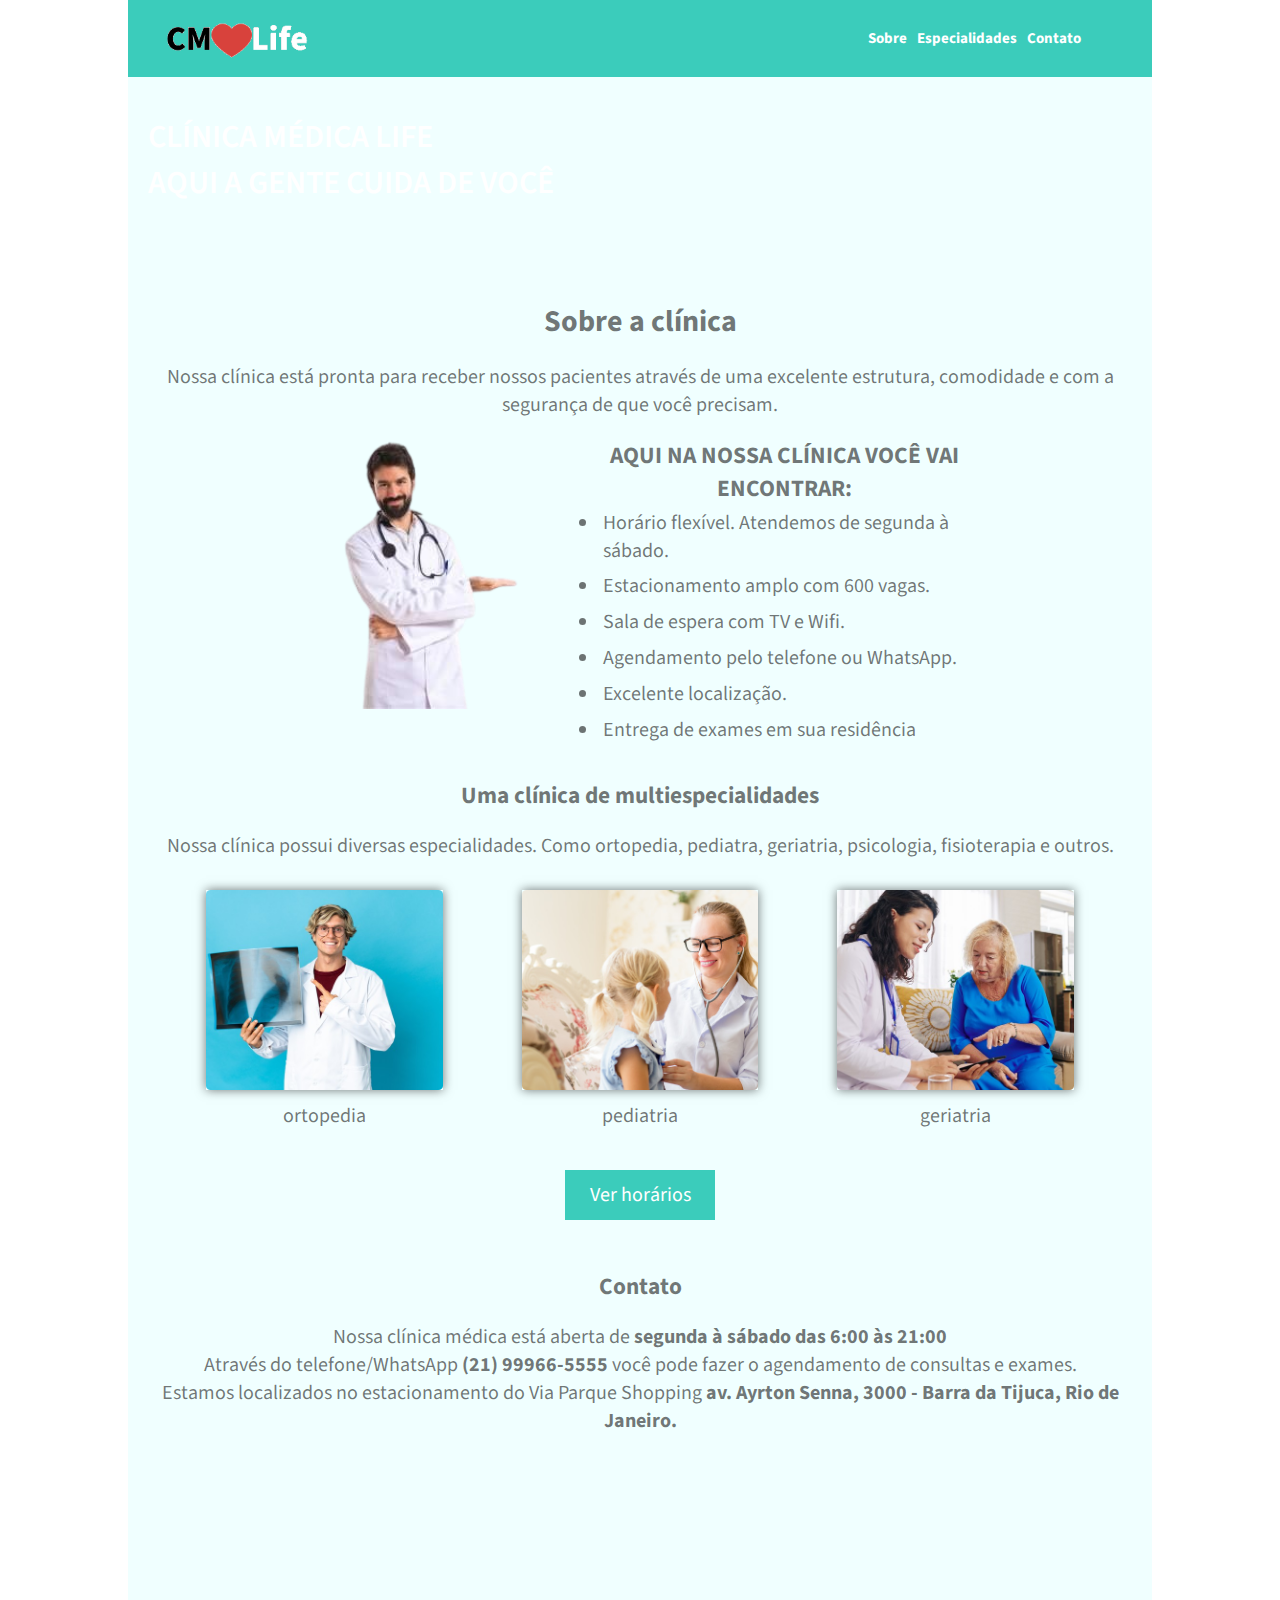
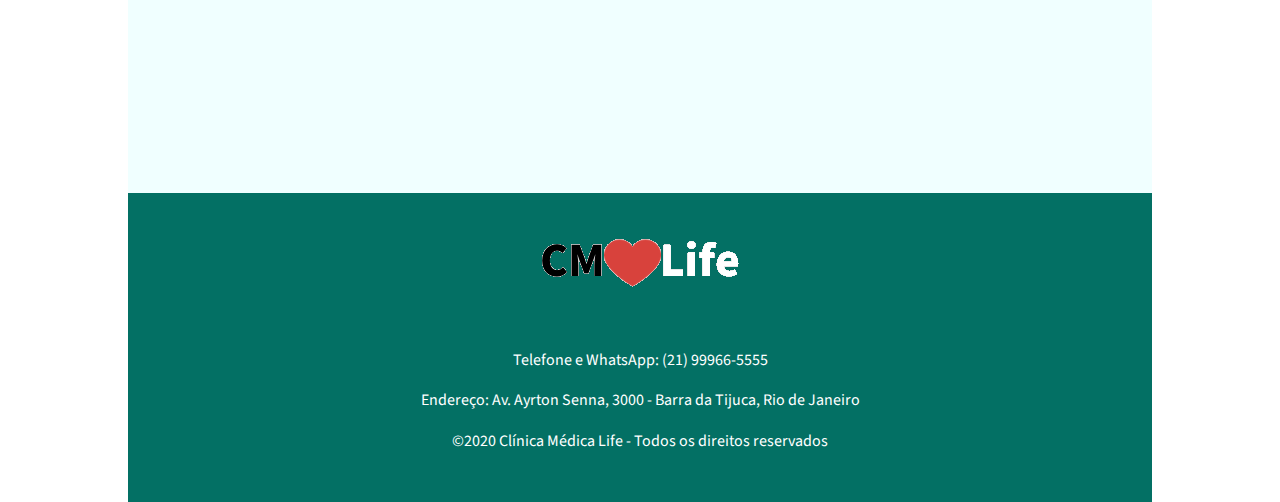
==== commit 27160a97: "Ajustes de posição e fundo" ====
--- a/index.html
+++ b/index.html
@@ -3,7 +3,7 @@
 
 <head>
     <meta charset="UTF-8">
-    <meta name="viewport" content="width=device-width, initial-scale=1.0">
+    <meta name="viewport" content="width=device-width, initial-scale=1">
     <link rel="stylesheet" href="css/estilos-home.css">
     <link rel="stylesheet" href="https://fonts.googleapis.com/css2?family=Source+Sans+Pro:ital,wght@0,200;0,300;0,400;0,600;0,700;0,900;1,200;1,300;1,400;1,600;1,700;1,900&display=swap
     ">
@@ -23,7 +23,7 @@
                 </nav>
         </div>
     </header>
-    <main class="conteudo-principal">
+    <main>
         <div class="banner">
             <div class="img-banner"></div>
             <div class="h1-banner">
@@ -44,7 +44,7 @@
             </div>
             <div class="sobre-img-e-lista">
                 <div class="sobre-medico"></div>
-                <div>
+                <div class="div-tit-lista">
                     <h3>Aqui na nossa clínica você vai encontrar:</h3>
                     <div class="lista">
                         <ul>
@@ -78,8 +78,8 @@
                         <figcaption>geriatria</figcaption>
                     </div>
                 </div>
-                <div class="buton">
-                    <a href="">Ver horários</a>
+                <div class="button">
+                    <a href="especialidades.html">Ver horários</a>
                 </div>
             </div>
             <div class="contato">
--- a/css/estilos-home.css
+++ b/css/estilos-home.css
@@ -18,6 +18,9 @@
 
 body {
     margin: 0 auto;
+    max-width: 1024px;
+    background-color: #ffffff;
+
 }
 
 
@@ -29,13 +32,18 @@
     width: 100%;
     height: 60px;
     position: fixed;
+    max-width: 1024px;
 }
 
 main {
+    display: flex;
+    flex-direction: column;
     margin-bottom: 20px;
     width: 100%;
     position: relative;
+    top: 60px;
     z-index: -1;
+    background-color: azure;
 }
 
 .topo {
@@ -88,10 +96,12 @@
     background-size: cover;
     background-repeat: no-repeat;
     background-position-y: 50%;
+    position: absolute;
+    top: 0;
     justify-content: center;
     align-items: center;
     position: relative;
-    top: 60px;
+    top: 0px;
     z-index: -1;
 
 }
@@ -117,8 +127,6 @@
     flex-direction: column;
     justify-content: center;
     align-items: center;
-    position: relative;
-    top: 60px;
 }
 
 .lista {
@@ -131,7 +139,7 @@
     color: #0000008c;
 }
 
-.multiespecialidades {
+.div-multiespecialidades {
     display: flex;
     flex-direction: column;
     justify-content: center;
@@ -146,16 +154,19 @@
     padding: 5% 0 2% 0;
 }
 
-.buton {
+.button {
     display: flex;
     align-items: center;
     background-color: #3bccbb;
     padding: 1%;
-    color: #ffffff;
+    width: 150px;
     height: 50px;
 }
-
-.buton a {
+.button a:hover{
+   color: #0000008c;
+}
+
+.button a {
     color: #ffffff;
     text-decoration: none;
     width: 100%;
@@ -164,9 +175,14 @@
 .contato {
     margin-bottom: 50px;
 }
+iframe {
+    width: 100%;
+    height: 300px;
+    padding-top: 20px;
+}
 
 footer {
-    background-color: #037064;
+    background-color: #037064;   
 }
 
 .rodape {
@@ -178,6 +194,7 @@
     padding: 2%;
     max-height: 15%;
     margin: auto;
+
 }
 
 .rodape div {
@@ -197,16 +214,12 @@
 
 }
 
-iframe {
-    width: 100%;
-    height: 300px;
-    padding-top: 20px;
-}
+
 
 
 /* ****TELAS A PARTIR DE 320PX ATÉ 425PX**** */
 @media (min-width: 320px) and (max-width: 425px) {
-    body {
+    main {
         max-width: 425px;
     }
 
@@ -288,19 +301,6 @@
         background-position: center;
     }
 
-    .buton {
-        background-color: #3bccbb;
-        color: #ffffff;
-        width: 50%;
-
-    }
-
-    .buton a {
-        color: #ffffff;
-        text-decoration: none;
-        width: 100%;
-    }
-
 }
 
 /* ****TELAS A PARTIR DE 426PX**** */
@@ -323,9 +323,6 @@
 
 @media (min-width: 426px) and (max-width: 768px) {
 
-    body {
-        max-width: 768px;
-    }
 
     .logo-topo {
         width: 20%;
@@ -335,7 +332,7 @@
         font-size: 20px;
     }
 
-    .multiespecialidades {
+    .div-multiespecialidades{
         width: 90%;
     }
 
@@ -385,9 +382,9 @@
 /* ****TELAS A PARTIR DE 769PX**** */
 
 @media (min-width: 769px) {
-
-    body {
-        max-width: 1024;
+   
+    .banner{
+        /* background-position-y: 50%; */
     }
 
     .logo-topo {
@@ -410,27 +407,32 @@
 
     .sobre-img-e-lista {
         display: flex;
-        width: 100%;
+        width: 800px;
+        height: 310px;
+        justify-content: center;
         align-items: center;
-        padding: 0 5%;
-        justify-content: center;
+        padding: 2% 5%;
     }
 
     .sobre-medico {
-        background-image: url("../assets/medico.jpg");
+        background-image: url("../assets/medico.png");
         background-repeat: no-repeat;
-        background-position: center;
-        height: 250px;
+        background-position: top;
+        width: 60%;
+        height: 100%;
         background-size: contain;
-        width: 35%;
-    }
-
-    .sobre-img-e-lista img {
-        width: 40%;
     }
 
     .sobre-img-e-lista h3 {
+        padding: 0;
         text-transform: uppercase;
+    }
+
+    .div-tit-lista{
+        display: flex;
+        flex-direction: column;
+        width: 600px;
+        height: 100%;
     }
 
 
@@ -470,4 +472,4 @@
         background-image: url("../assets/geriatra.png");
     }
 
-}+}
